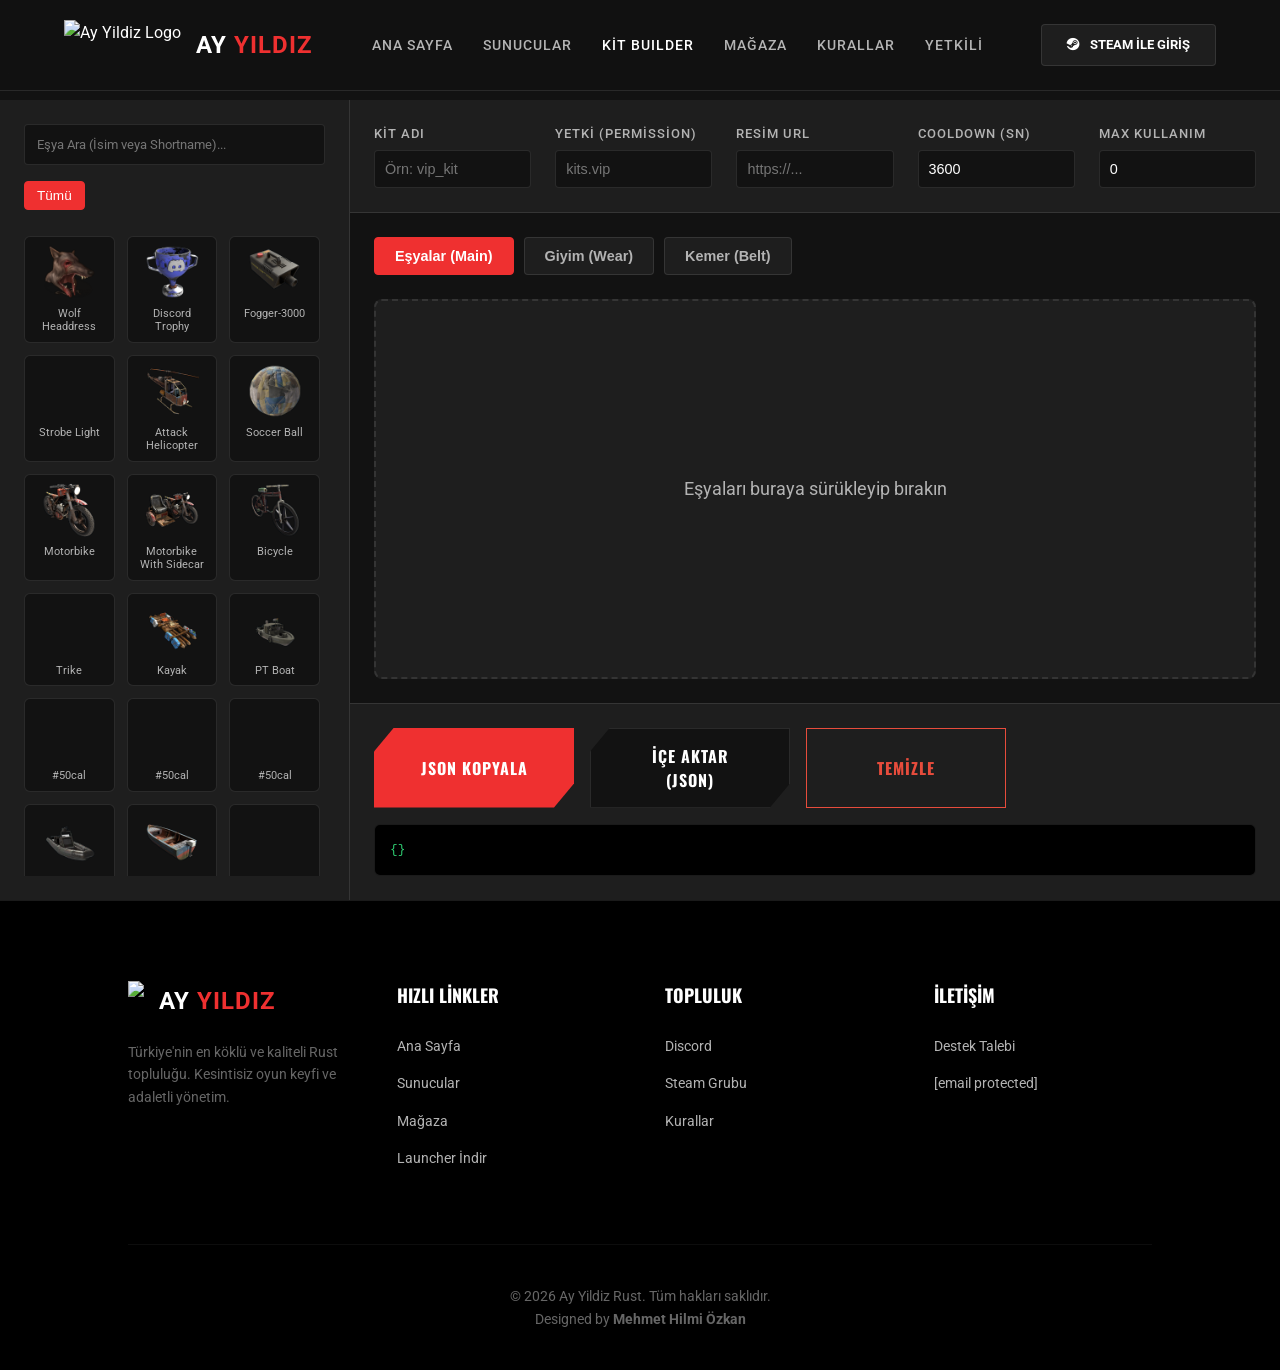
==== kitbuilder.html @ 5d7d3056 "Add Kit Builder page and assets - Ay Yildiz integration" ====
<!DOCTYPE html>
<html lang="tr">

<head>
    <meta charset="UTF-8">
    <meta name="viewport" content="width=device-width, initial-scale=1.0">
    <title>AY YILDIZ RUST | Kit Builder</title>
    <link rel="stylesheet" href="style.css">
    <link rel="stylesheet" href="kitbuilder.css">
    <link rel="stylesheet" href="https://cdnjs.cloudflare.com/ajax/libs/font-awesome/6.4.0/css/all.min.css">
    <link rel="icon" type="image/png" href="img/logo.png">
    <link href="https://fonts.googleapis.com/css2?family=Inter:wght@400;500;600;700&display=swap" rel="stylesheet">
</head>

<body>

    <!-- NAVBAR -->
    <nav>
        <div class="nav-brand">
            <img src="img/logo.png" alt="Ay Yildiz Logo">
            <span>AY <span>YILDIZ</span></span>
        </div>

        <div class="nav-links">
            <a href="index.html">ANA SAYFA</a>
            <a href="index.html#servers">SUNUCULAR</a>
            <a href="kitbuilder.html" class="active">KİT BUILDER</a>
            <a href="index.html#store">MAĞAZA</a>
            <a href="index.html#rules">KURALLAR</a>
            <a href="index.html#staff">YETKİLİ</a>
        </div>

        <div class="nav-cta">
            <a href="https://steamcommunity.com/openid/login" class="btn-login">
                <i class="fa-brands fa-steam"></i> STEAM İLE GİRİŞ
            </a>
        </div>
    </nav>

    <div class="kit-builder-page">
        <div class="app-container">
            <!-- Sidebar: Item Selector -->
            <aside class="sidebar">
                <div class="search-container">
                    <input type="text" id="itemSearch" placeholder="Eşya Ara (İsim veya Shortname)...">
                </div>
                <div class="category-filter" id="categoryFilter">
                    <button class="filter-btn active" data-category="all">Tümü</button>
                </div>
                <div class="item-list" id="itemList">
                    <!-- Items will be injected here via JS -->
                </div>
            </aside>

            <!-- Main Content: Kit Editor -->
            <main class="editor-area">
                <!-- Top Bar: General Settings -->
                <header class="top-bar">
                    <div class="kit-settings">
                        <div class="form-group">
                            <label for="kitName">Kit Adı</label>
                            <input type="text" id="kitName" placeholder="Örn: vip_kit">
                        </div>
                        <div class="form-group">
                            <label for="kitPermission">Yetki (Permission)</label>
                            <input type="text" id="kitPermission" placeholder="kits.vip">
                        </div>
                        <div class="form-group">
                            <label for="kitImage">Resim URL</label>
                            <input type="text" id="kitImage" placeholder="https://...">
                        </div>
                        <div class="form-group">
                            <label for="kitCooldown">Cooldown (Sn)</label>
                            <input type="number" id="kitCooldown" value="3600">
                        </div>
                        <div class="form-group">
                            <label for="kitMax">Max Kullanım</label>
                            <input type="number" id="kitMax" value="0">
                        </div>
                    </div>
                </header>

                <!-- Kit Content Slots -->
                <div class="kit-content">
                    <div class="tabs">
                        <button class="tab-btn active" data-tab="items">Eşyalar (Main)</button>
                        <button class="tab-btn" data-tab="wear">Giyim (Wear)</button>
                        <button class="tab-btn" data-tab="belt">Kemer (Belt)</button>
                    </div>

                    <div class="drop-zone" id="kitDropZone">
                        <div class="empty-state">
                            <p>Eşyaları buraya sürükleyip bırakın</p>
                        </div>
                    </div>
                </div>

                <!-- JSON Output Preview & Actions -->
                <footer class="kit-bottom-bar">
                    <div class="actions">
                        <button id="bCopy" class="btn primary">JSON Kopyala</button>
                        <button id="bImport" class="btn secondary">İçe Aktar (JSON)</button>
                        <button id="bClear" class="btn danger">Temizle</button>
                    </div>
                    <div class="json-preview">
                        <pre id="jsonOutput">{}</pre>
                    </div>
                </footer>
            </main>
        </div>
    </div>

    <!-- FOOTER -->
    <footer>
        <div class="footer-content">
            <div class="footer-col">
                <div class="nav-brand" style="margin-bottom:20px;">
                    <img src="img/logo.png" style="height:40px;">
                    <span>AY <span>YILDIZ</span></span>
                </div>
                <p style="color:#666; font-size:14px;">Türkiye'nin en köklü ve kaliteli Rust topluluğu. Kesintisiz oyun
                    keyfi ve adaletli yönetim.</p>
            </div>

            <div class="footer-col">
                <h4>HIZLI LİNKLER</h4>
                <div class="footer-links">
                    <a href="index.html">Ana Sayfa</a>
                    <a href="index.html#servers">Sunucular</a>
                    <a href="index.html#store">Mağaza</a>
                    <a href="AyYildizLauncher.zip">Launcher İndir</a>
                </div>
            </div>

            <div class="footer-col">
                <h4>TOPLULUK</h4>
                <div class="footer-links">
                    <a href="https://discord.gg/DKhSzfKFVX">Discord</a>
                    <a href="#">Steam Grubu</a>
                    <a href="index.html#rules">Kurallar</a>
                </div>
            </div>

            <div class="footer-col">
                <h4>İLETİŞİM</h4>
                <div class="footer-links">
                    <a href="#">Destek Talebi</a>
                    <a href="#">[email protected]</a>
                </div>
            </div>
        </div>

        <div class="copyright">
            &copy; 2026 Ay Yildiz Rust. Tüm hakları saklıdır.
            <br>Designed by <strong>Mehmet Hilmi Özkan</strong>
        </div>
    </footer>

    <script src="kitbuilder.js"></script>
</body>

</html>
---- style.css ----
@import url('https://fonts.googleapis.com/css2?family=Oswald:wght@300;500;700&family=Roboto:wght@300;400;500;700&display=swap');

:root {
    --primary: #EF3030; /* Ay Yildiz Red */
    --primary-dark: #c0392b;
    --dark-bg: #121212;
    --dark-surface: #1e1e1e;
    --text-white: #ffffff;
    --text-gray: #b3b3b3;
    --glass: rgba(30, 30, 30, 0.85);
    --border: rgba(255, 255, 255, 0.1);
    --transition: all 0.3s cubic-bezier(0.4, 0, 0.2, 1);
}

* {
    margin: 0;
    padding: 0;
    box-sizing: border-box;
}

body {
    background-color: var(--dark-bg);
    color: var(--text-white);
    font-family: 'Roboto', sans-serif;
    overflow-x: hidden;
    line-height: 1.6;
}

h1, h2, h3, h4, section-title {
    font-family: 'Oswald', sans-serif;
    text-transform: uppercase;
}

a { text-decoration: none; color: inherit; transition: var(--transition); }
ul { list-style: none; }

/* NAVBAR */
nav {
    display: flex;
    justify-content: space-between;
    align-items: center;
    padding: 20px 5%;
    background: rgba(18, 18, 18, 0.95);
    backdrop-filter: blur(10px);
    position: fixed;
    width: 100%;
    z-index: 1000;
    border-bottom: 1px solid var(--border);
}

.nav-brand {
    display: flex;
    align-items: center;
    gap: 15px;
}

.nav-brand img {
    height: 50px;
    width: auto;
}

.nav-brand span {
    font-size: 24px;
    font-weight: 700;
    letter-spacing: 1px;
}

.nav-brand span span { color: var(--primary); }

.nav-links {
    display: flex;
    gap: 30px;
}

.nav-links a {
    font-size: 14px;
    font-weight: 500;
    letter-spacing: 1px;
    color: var(--text-gray);
    position: relative;
}

.nav-links a:hover, 
.nav-links a.active {
    color: var(--text-white);
}

.nav-links a::after {
    content: '';
    position: absolute;
    bottom: -5px;
    left: 0;
    width: 0;
    height: 2px;
    background: var(--primary);
    transition: var(--transition);
}

.nav-links a:hover::after { width: 100%; }

.nav-cta .btn-login {
    background: var(--dark-surface);
    border: 1px solid var(--border);
    padding: 10px 25px;
    border-radius: 4px;
    font-size: 13px;
    font-weight: 700;
    display: flex;
    align-items: center;
    gap: 10px;
}

.nav-cta .btn-login:hover {
    background: var(--primary);
    border-color: var(--primary);
}

/* HERO SECTION */
.hero {
    height: 100vh;
    background: linear-gradient(rgba(0,0,0,0.7), rgba(0,0,0,0.7)), url('https://files.facepunch.com/paddy/20240104/header_january.jpg');
    background-size: cover;
    background-position: center;
    display: flex;
    flex-direction: column;
    justify-content: center;
    align-items: center;
    text-align: center;
    padding-top: 80px;
}

.hero h1 {
    font-size: 80px;
    font-weight: 700;
    letter-spacing: 2px;
    line-height: 1;
    margin-bottom: 20px;
    text-shadow: 0 10px 30px rgba(0,0,0,0.5);
}

.hero p {
    font-size: 24px;
    color: var(--text-gray);
    margin-bottom: 40px;
    max-width: 600px;
}

.btn {
    padding: 15px 40px;
    font-family: 'Oswald', sans-serif;
    font-weight: 700;
    font-size: 16px;
    text-transform: uppercase;
    letter-spacing: 1px;
    color: white;
    background: var(--primary);
    border: none;
    cursor: pointer;
    clip-path: polygon(10% 0, 100% 0, 100% 70%, 90% 100%, 0 100%, 0 30%);
    transition: var(--transition);
    display: inline-block;
}

.btn:hover {
    transform: translateY(-3px);
    box-shadow: 0 10px 20px rgba(239, 48, 48, 0.3);
}

.btn-outline {
    background: transparent;
    border: 2px solid var(--text-white);
    clip-path: none;
    border-radius: 4px;
}

.btn-outline:hover {
    background: var(--text-white);
    color: var(--dark-bg);
}

/* STATS BAR */
.stats-bar {
    background: var(--dark-surface);
    display: flex;
    justify-content: center;
    gap: 80px;
    padding: 40px 0;
    transform: translateY(-50%);
    width: 80%;
    margin: 0 auto;
    border-radius: 8px;
    box-shadow: 0 10px 40px rgba(0,0,0,0.5);
    border: 1px solid var(--border);
}

.stat-item {
    text-align: center;
}

.stat-number {
    font-family: 'Oswald', sans-serif;
    font-size: 42px;
    font-weight: 700;
    color: var(--primary);
}

.stat-label {
    font-size: 14px;
    color: var(--text-gray);
    text-transform: uppercase;
    letter-spacing: 2px;
}

/* SECTIONS */
.section {
    padding: 100px 10%;
}

.section-header {
    text-align: center;
    margin-bottom: 60px;
}

.section-title {
    font-size: 42px;
    margin-bottom: 15px;
}

.section-subtitle {
    color: var(--primary);
    font-size: 14px;
    font-weight: 700;
    letter-spacing: 2px;
    text-transform: uppercase;
}

/* SERVERS GRID */
.servers-grid {
    display: grid;
    grid-template-columns: repeat(auto-fit, minmax(300px, 1fr));
    gap: 30px;
}

.server-card {
    background: var(--dark-surface);
    border: 1px solid var(--border);
    border-radius: 8px;
    overflow: hidden;
    transition: var(--transition);
}

.server-card:hover {
    transform: translateY(-10px);
    border-color: var(--primary);
}

.server-img {
    height: 180px;
    background: url('https://files.facepunch.com/paddy/20231207/header_december.jpg') center/cover;
    position: relative;
}

.server-status {
    position: absolute;
    top: 15px;
    right: 15px;
    background: #2ecc71;
    color: black;
    padding: 5px 10px;
    border-radius: 4px;
    font-size: 12px;
    font-weight: 700;
}

.server-content {
    padding: 25px;
}

.server-name {
    font-size: 20px;
    font-weight: 700;
    margin-bottom: 10px;
}

.server-meta {
    display: flex;
    gap: 15px;
    font-size: 14px;
    color: var(--text-gray);
    margin-bottom: 20px;
}

.server-meta i { color: var(--primary); }

/* RULES */
.rules-grid {
    display: grid;
    grid-template-columns: repeat(auto-fit, minmax(280px, 1fr));
    gap: 25px;
}

.rule-card {
    background: var(--dark-surface);
    border: 1px solid var(--border);
    padding: 30px;
    border-radius: 8px;
    display: flex;
    gap: 20px;
    transition: var(--transition);
    position: relative;
    overflow: hidden;
}

.rule-card::before {
    content: '';
    position: absolute;
    top: 0;
    left: 0;
    width: 3px;
    height: 100%;
    background: var(--primary);
    opacity: 0.5;
    transition: var(--transition);
}

.rule-card:hover {
    transform: translateX(5px);
    border-color: var(--primary);
    box-shadow: 0 10px 30px rgba(0,0,0,0.3);
}

.rule-card:hover::before {
    opacity: 1;
    width: 5px;
}

.rule-icon {
    font-size: 28px;
    color: var(--primary);
    min-width: 40px;
}

.rule-content h3 {
    font-size: 18px;
    margin-bottom: 10px;
    color: var(--text-white);
}

.rule-content p {
    font-size: 14px;
    color: var(--text-gray);
    line-height: 1.5;
}

/* STAFF */
.staff-card {
    background: var(--dark-surface);
    padding: 40px;
    text-align: center;
    border-radius: 8px;
    border: 1px solid var(--border);
    max-width: 400px;
    margin: 0 auto;
}

.staff-avatar {
    width: 120px;
    height: 120px;
    border-radius: 50%;
    margin-bottom: 20px;
    border: 3px solid var(--primary);
    object-fit: cover;
}

.staff-name {
    font-size: 24px;
    font-weight: 700;
}

.staff-role {
    color: var(--primary);
    font-size: 14px;
    letter-spacing: 2px;
    margin-top: 5px;
    text-transform: uppercase;
}

/* FOOTER */
footer {
    background: black;
    padding: 80px 10% 40px;
    border-top: 1px solid var(--border);
}

.footer-content {
    display: grid;
    grid-template-columns: repeat(auto-fit, minmax(200px, 1fr));
    gap: 50px;
    margin-bottom: 60px;
}

.footer-col h4 {
    color: white;
    margin-bottom: 25px;
    font-size: 18px;
}

.footer-links a {
    display: block;
    color: var(--text-gray);
    margin-bottom: 15px;
    font-size: 14px;
}

.footer-links a:hover { color: var(--primary); padding-left: 5px; }

.copyright {
    text-align: center;
    padding-top: 40px;
    border-top: 1px solid rgba(255,255,255,0.05);
    color: #666;
    font-size: 14px;
}

/* Media Queries */
@media (max-width: 768px) {
    .nav-links { display: none; }
    .hero h1 { font-size: 48px; }
    .stats-bar {
        flex-direction: column;
        gap: 30px;
        width: 90%;
        position: relative;
        transform: none;
        margin-top: -50px;
    }
}
---- kitbuilder.css ----
/* Ay Yildiz Kit Builder Specific Styles */

.kit-builder-page {
    padding-top: 100px;
    /* Navbar height */
    background-color: var(--dark-bg);
    min-height: 100vh;
    display: flex;
    flex-direction: column;
}

.app-container {
    display: flex;
    height: calc(100vh - 100px);
    overflow: hidden;
}

/* Sidebar */
.sidebar {
    width: 350px;
    background-color: var(--dark-surface);
    border-right: 1px solid var(--border);
    display: flex;
    flex-direction: column;
    padding: 1.5rem;
}

.search-container input {
    width: 100%;
    padding: 12px;
    background-color: var(--dark-bg);
    border: 1px solid var(--border);
    border-radius: 4px;
    color: var(--text-white);
    margin-bottom: 1rem;
    font-family: 'Roboto', sans-serif;
}

.search-container input:focus {
    outline: none;
    border-color: var(--primary);
}

.category-filter {
    display: flex;
    gap: 8px;
    margin-bottom: 1rem;
    overflow-x: auto;
    padding-bottom: 10px;
}

.filter-btn {
    background: var(--dark-bg);
    border: 1px solid var(--border);
    color: var(--text-gray);
    padding: 6px 12px;
    border-radius: 4px;
    cursor: pointer;
    white-space: nowrap;
    font-size: 0.85rem;
    transition: var(--transition);
}

.filter-btn.active,
.filter-btn:hover {
    background-color: var(--primary);
    color: white;
    border-color: var(--primary);
}

.item-list {
    flex: 1;
    overflow-y: auto;
    display: grid;
    grid-template-columns: repeat(auto-fill, minmax(80px, 1fr));
    gap: 12px;
    align-content: start;
    padding-right: 5px;
}

.item-card {
    background-color: var(--dark-bg);
    border: 1px solid var(--border);
    border-radius: 6px;
    padding: 8px;
    text-align: center;
    cursor: grab;
    transition: var(--transition);
    display: flex;
    flex-direction: column;
    align-items: center;
}

.item-card:hover {
    border-color: var(--primary);
    background-color: rgba(239, 48, 48, 0.05);
    transform: translateY(-2px);
}

.item-card img {
    width: 54px;
    height: 54px;
    object-fit: contain;
    margin-bottom: 8px;
}

.item-card span {
    font-size: 0.7rem;
    color: var(--text-gray);
    word-break: break-word;
    display: -webkit-box;
    -webkit-line-clamp: 2;
    -webkit-box-orient: vertical;
    overflow: hidden;
    line-height: 1.2;
}

/* Editor Area */
.editor-area {
    flex: 1;
    display: flex;
    flex-direction: column;
    background-color: var(--dark-bg);
}

.top-bar {
    padding: 1.5rem;
    background-color: var(--dark-surface);
    border-bottom: 1px solid var(--border);
}

.kit-settings {
    display: flex;
    gap: 1.5rem;
    flex-wrap: wrap;
}

.form-group {
    display: flex;
    flex-direction: column;
    gap: 6px;
    flex: 1;
    min-width: 150px;
}

.form-group label {
    font-size: 0.8rem;
    font-weight: 500;
    color: var(--text-gray);
    text-transform: uppercase;
    letter-spacing: 1px;
}

.form-group input {
    background-color: var(--dark-bg);
    border: 1px solid var(--border);
    color: var(--text-white);
    padding: 10px;
    border-radius: 4px;
    font-size: 0.9rem;
}

.form-group input:focus {
    outline: none;
    border-color: var(--primary);
}

/* Tabs */
.kit-content {
    flex: 1;
    display: flex;
    flex-direction: column;
    padding: 1.5rem;
    overflow: hidden;
}

.tabs {
    display: flex;
    gap: 10px;
    margin-bottom: 1.5rem;
}

.tab-btn {
    background: var(--dark-surface);
    border: 1px solid var(--border);
    color: var(--text-gray);
    padding: 10px 20px;
    font-size: 0.9rem;
    cursor: pointer;
    font-weight: 600;
    border-radius: 4px;
    transition: var(--transition);
}

.tab-btn.active {
    background: var(--primary);
    color: white;
    border-color: var(--primary);
}

/* Drop Zone */
.drop-zone {
    flex: 1;
    background-color: var(--dark-surface);
    border: 2px dashed var(--border);
    border-radius: 8px;
    padding: 1.5rem;
    overflow-y: auto;
    position: relative;
    display: flex;
    flex-direction: column;
    gap: 10px;
}

.drop-zone.drag-over {
    border-color: var(--primary);
    background-color: rgba(239, 48, 48, 0.05);
}

.empty-state {
    position: absolute;
    top: 50%;
    left: 50%;
    transform: translate(-50%, -50%);
    color: var(--text-gray);
    font-size: 1.1rem;
    pointer-events: none;
    text-align: center;
}

/* Kit Item Row */
.kit-item-row {
    display: flex;
    align-items: center;
    background-color: var(--dark-bg);
    padding: 10px 15px;
    border-radius: 6px;
    gap: 1.5rem;
    border: 1px solid var(--border);
    transition: var(--transition);
}

.kit-item-row:hover {
    border-color: rgba(255, 255, 255, 0.2);
}

.kit-item-row img {
    width: 42px;
    height: 42px;
}

.kit-item-info {
    flex: 2;
}

.kit-item-name {
    font-weight: 600;
    font-size: 0.95rem;
    display: block;
}

.kit-item-shortname {
    font-size: 0.75rem;
    color: var(--text-gray);
}

.kit-item-controls {
    display: flex;
    gap: 15px;
    align-items: center;
}

.control-group {
    display: flex;
    flex-direction: column;
    gap: 3px;
}

.control-group label {
    font-size: 0.7rem;
    color: var(--text-gray);
}

.control-group input {
    background-color: var(--dark-surface);
    border: 1px solid var(--border);
    color: var(--text-white);
    padding: 6px;
    border-radius: 4px;
    width: 90px;
    font-size: 0.85rem;
}

.btn-remove {
    background: transparent;
    border: none;
    color: #e74c3c;
    cursor: pointer;
    padding: 5px;
    font-size: 1.2rem;
    transition: var(--transition);
}

.btn-remove:hover {
    color: #ff0000;
    transform: scale(1.1);
}

/* Bottom Bar */
.kit-bottom-bar {
    padding: 1.5rem;
    background-color: var(--dark-surface);
    border-top: 1px solid var(--border);
    display: flex;
    flex-direction: column;
    gap: 1rem;
}

.actions {
    display: flex;
    gap: 1rem;
}

.actions .btn {
    flex: 1;
    max-width: 200px;
}

.btn.primary {
    background: var(--primary);
}

.btn.secondary {
    background: var(--dark-bg);
    border: 1px solid var(--border);
}

.btn.danger {
    background: transparent;
    border: 1px solid #e74c3c;
    color: #e74c3c;
    clip-path: none;
    padding: 10px 20px;
}

.btn.danger:hover {
    background: #e74c3c;
    color: white;
}

.json-preview {
    background-color: #000;
    border-radius: 6px;
    padding: 15px;
    max-height: 150px;
    overflow-y: auto;
    border: 1px solid var(--border);
}

.json-preview pre {
    font-family: 'Consolas', monospace;
    font-size: 0.8rem;
    color: #2ecc71;
    white-space: pre-wrap;
}

/* Scrollbar */
::-webkit-scrollbar {
    width: 6px;
}

::-webkit-scrollbar-track {
    background: var(--dark-bg);
}

::-webkit-scrollbar-thumb {
    background: #333;
    border-radius: 10px;
}

::-webkit-scrollbar-thumb:hover {
    background: var(--primary);
}
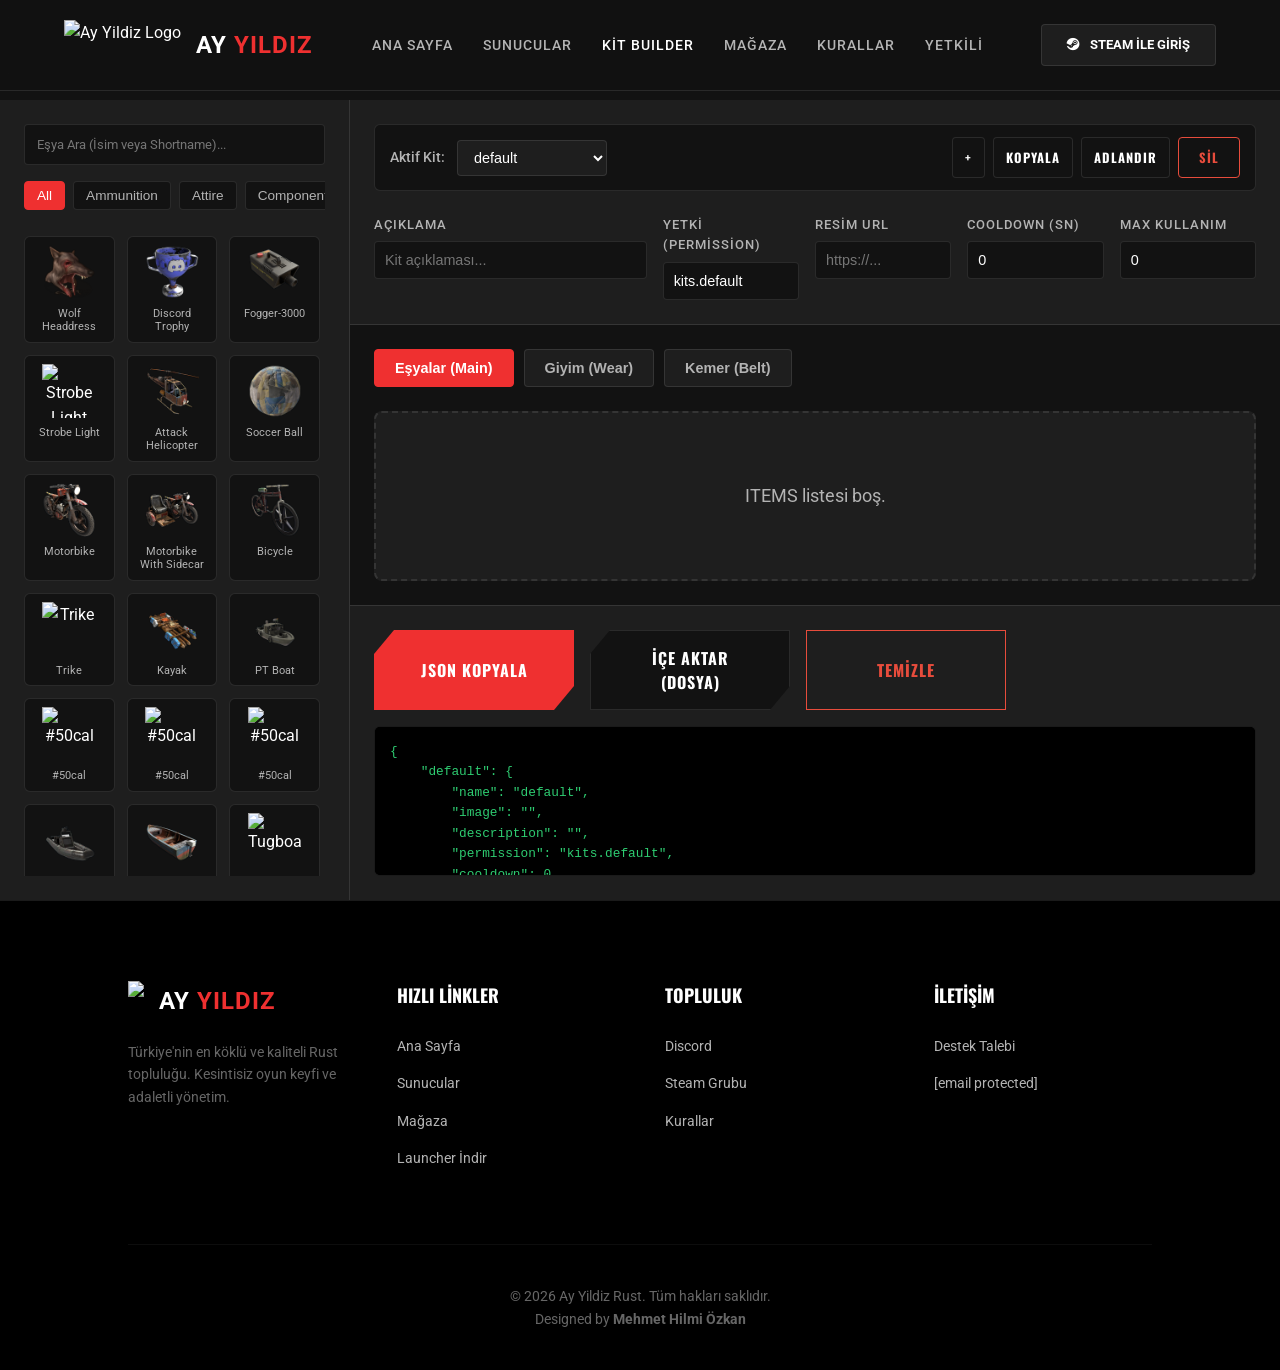
==== commit 6546cdf3: "Restore advanced Kit Builder functionality with categories and file import" ====
--- a/kitbuilder.html
+++ b/kitbuilder.html
@@ -56,10 +56,28 @@
             <main class="editor-area">
                 <!-- Top Bar: General Settings -->
                 <header class="top-bar">
+                    <!-- Kit Management Section -->
+                    <div class="kit-management-bar">
+                        <div class="kit-selector-group">
+                            <label>Aktif Kit:</label>
+                            <select id="kitSelector">
+                                <!-- Options populated by JS -->
+                            </select>
+                        </div>
+                        <div class="kit-actions-group">
+                            <button id="btnNewKit" class="btn secondary small" title="Yeni Kit">+</button>
+                            <button id="btnCopyKit" class="btn secondary small" title="Kopyala">Kopyala</button>
+                            <button id="btnRenameKit" class="btn secondary small"
+                                title="Yeniden Adlandır">Adlandır</button>
+                            <button id="btnDeleteKit" class="btn danger small" title="Sil">Sil</button>
+                        </div>
+                    </div>
+
+                    <!-- Current Kit Details -->
                     <div class="kit-settings">
-                        <div class="form-group">
-                            <label for="kitName">Kit Adı</label>
-                            <input type="text" id="kitName" placeholder="Örn: vip_kit">
+                        <div class="form-group" style="flex: 2;">
+                            <label for="kitDescription">Açıklama</label>
+                            <input type="text" id="kitDescription" placeholder="Kit açıklaması...">
                         </div>
                         <div class="form-group">
                             <label for="kitPermission">Yetki (Permission)</label>
@@ -99,7 +117,8 @@
                 <footer class="kit-bottom-bar">
                     <div class="actions">
                         <button id="bCopy" class="btn primary">JSON Kopyala</button>
-                        <button id="bImport" class="btn secondary">İçe Aktar (JSON)</button>
+                        <button id="bImport" class="btn secondary">İçe Aktar (Dosya)</button>
+                        <input type="file" id="fileInput" accept=".json,.data,.txt" style="display: none;">
                         <button id="bClear" class="btn danger">Temizle</button>
                     </div>
                     <div class="json-preview">
--- a/kitbuilder.css
+++ b/kitbuilder.css
@@ -110,6 +110,7 @@
     word-break: break-word;
     display: -webkit-box;
     -webkit-line-clamp: 2;
+    line-clamp: 2;
     -webkit-box-orient: vertical;
     overflow: hidden;
     line-height: 1.2;
@@ -129,9 +130,56 @@
     border-bottom: 1px solid var(--border);
 }
 
+.kit-management-bar {
+    display: flex;
+    justify-content: space-between;
+    align-items: center;
+    background-color: var(--dark-bg);
+    padding: 12px 15px;
+    border-radius: 6px;
+    margin-bottom: 1.5rem;
+    border: 1px solid var(--border);
+}
+
+.kit-selector-group {
+    display: flex;
+    align-items: center;
+    gap: 12px;
+}
+
+.kit-selector-group label {
+    font-size: 0.85rem;
+    color: var(--text-gray);
+    font-weight: 500;
+}
+
+#kitSelector {
+    background-color: var(--dark-surface);
+    border: 1px solid var(--border);
+    color: var(--text-white);
+    padding: 8px 12px;
+    border-radius: 4px;
+    font-size: 0.9rem;
+    min-width: 150px;
+    cursor: pointer;
+}
+
+.kit-actions-group {
+    display: flex;
+    gap: 8px;
+}
+
+.btn.small {
+    padding: 6px 12px;
+    font-size: 0.8rem;
+    height: auto;
+    clip-path: none;
+    border-radius: 4px;
+}
+
 .kit-settings {
     display: flex;
-    gap: 1.5rem;
+    gap: 1rem;
     flex-wrap: wrap;
 }
 
@@ -140,7 +188,7 @@
     flex-direction: column;
     gap: 6px;
     flex: 1;
-    min-width: 150px;
+    min-width: 120px;
 }
 
 .form-group label {
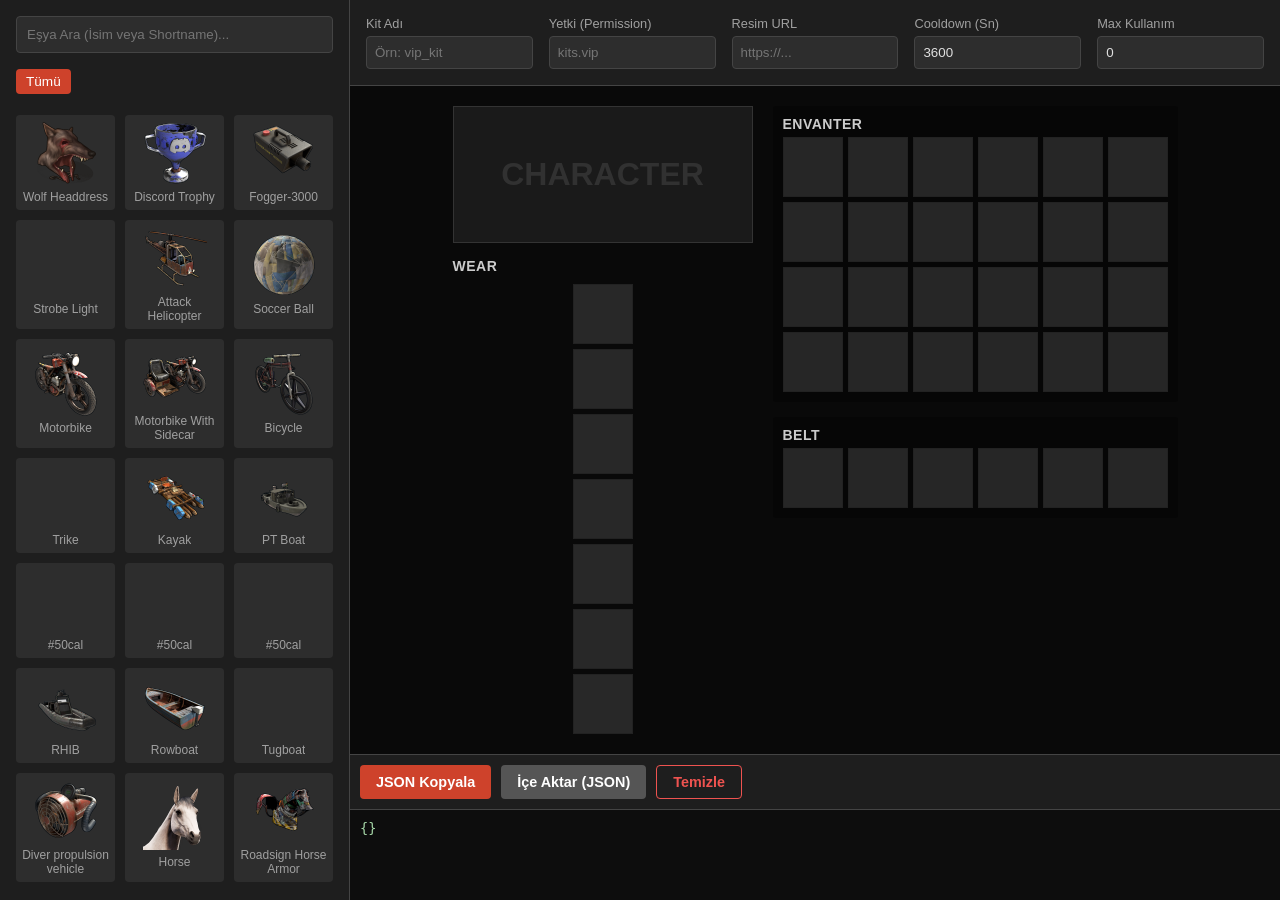
==== commit 7e672861: "SEO ve Site Haritasi Guncellemesi" ====
--- a/kitbuilder.html
+++ b/kitbuilder.html
@@ -4,176 +4,108 @@
 <head>
     <meta charset="UTF-8">
     <meta name="viewport" content="width=device-width, initial-scale=1.0">
-    <title>AY YILDIZ RUST | Kit Builder</title>
-    <link rel="stylesheet" href="style.css">
+    <title>Rust Kit Builder</title>
     <link rel="stylesheet" href="kitbuilder.css">
-    <link rel="stylesheet" href="https://cdnjs.cloudflare.com/ajax/libs/font-awesome/6.4.0/css/all.min.css">
-    <link rel="icon" type="image/png" href="img/logo.png">
+    <!-- Google Fonts for modern typography -->
     <link href="https://fonts.googleapis.com/css2?family=Inter:wght@400;500;600;700&display=swap" rel="stylesheet">
 </head>
 
 <body>
+    <div class="app-container">
+        <!-- Sidebar: Item Selector -->
+        <aside class="sidebar">
+            <div class="search-container">
+                <input type="text" id="itemSearch" placeholder="Eşya Ara (İsim veya Shortname)...">
+            </div>
+            <div class="category-filter" id="categoryFilter">
+                <button class="filter-btn active" data-category="all">Tümü</button>
+                <!-- Categories will be populated by JS if available, or hardcoded common ones -->
+            </div>
+            <div class="item-list" id="itemList">
+                <!-- Items will be injected here via JS -->
+            </div>
+        </aside>
 
-    <!-- NAVBAR -->
-    <nav>
-        <div class="nav-brand">
-            <img src="img/logo.png" alt="Ay Yildiz Logo">
-            <span>AY <span>YILDIZ</span></span>
-        </div>
+        <!-- Main Content: Kit Editor -->
+        <main class="editor-area">
+            <!-- Top Bar: General Settings -->
+            <header class="top-bar">
+                <div class="kit-settings">
+                    <div class="form-group">
+                        <label for="kitName">Kit Adı</label>
+                        <input type="text" id="kitName" placeholder="Örn: vip_kit">
+                    </div>
+                    <div class="form-group">
+                        <label for="kitPermission">Yetki (Permission)</label>
+                        <input type="text" id="kitPermission" placeholder="kits.vip">
+                    </div>
+                    <div class="form-group">
+                        <label for="kitImage">Resim URL</label>
+                        <input type="text" id="kitImage" placeholder="https://...">
+                    </div>
+                    <div class="form-group">
+                        <label for="kitCooldown">Cooldown (Sn)</label>
+                        <input type="number" id="kitCooldown" value="3600">
+                    </div>
+                    <div class="form-group">
+                        <label for="kitMax">Max Kullanım</label>
+                        <input type="number" id="kitMax" value="0">
+                    </div>
+                </div>
+                <!-- <div class="form-group description-group">
+                    <label for="kitDescription">Açıklama</label>
+                    <input type="text" id="kitDescription" placeholder="Kit açıklaması...">
+                </div> -->
+            </header>
 
-        <div class="nav-links">
-            <a href="index.html">ANA SAYFA</a>
-            <a href="index.html#servers">SUNUCULAR</a>
-            <a href="kitbuilder.html" class="active">KİT BUILDER</a>
-            <a href="index.html#store">MAĞAZA</a>
-            <a href="index.html#rules">KURALLAR</a>
-            <a href="index.html#staff">YETKİLİ</a>
-        </div>
-
-        <div class="nav-cta">
-            <a href="https://steamcommunity.com/openid/login" class="btn-login">
-                <i class="fa-brands fa-steam"></i> STEAM İLE GİRİŞ
-            </a>
-        </div>
-    </nav>
-
-    <div class="kit-builder-page">
-        <div class="app-container">
-            <!-- Sidebar: Item Selector -->
-            <aside class="sidebar">
-                <div class="search-container">
-                    <input type="text" id="itemSearch" placeholder="Eşya Ara (İsim veya Shortname)...">
-                </div>
-                <div class="category-filter" id="categoryFilter">
-                    <button class="filter-btn active" data-category="all">Tümü</button>
-                </div>
-                <div class="item-list" id="itemList">
-                    <!-- Items will be injected here via JS -->
-                </div>
-            </aside>
-
-            <!-- Main Content: Kit Editor -->
-            <main class="editor-area">
-                <!-- Top Bar: General Settings -->
-                <header class="top-bar">
-                    <!-- Kit Management Section -->
-                    <div class="kit-management-bar">
-                        <div class="kit-selector-group">
-                            <label>Aktif Kit:</label>
-                            <select id="kitSelector">
-                                <!-- Options populated by JS -->
-                            </select>
-                        </div>
-                        <div class="kit-actions-group">
-                            <button id="btnNewKit" class="btn secondary small" title="Yeni Kit">+</button>
-                            <button id="btnCopyKit" class="btn secondary small" title="Kopyala">Kopyala</button>
-                            <button id="btnRenameKit" class="btn secondary small"
-                                title="Yeniden Adlandır">Adlandır</button>
-                            <button id="btnDeleteKit" class="btn danger small" title="Sil">Sil</button>
-                        </div>
+            <!-- Kit Content Slots -->
+            <div class="kit-content-rust">
+                <!-- Left Column: Character & Wear -->
+                <div class="rust-column left-col">
+                    <div class="character-preview">
+                        <!-- Placeholder for character image -->
+                        <div class="char-placeholder">Character</div>
                     </div>
 
-                    <!-- Current Kit Details -->
-                    <div class="kit-settings">
-                        <div class="form-group" style="flex: 2;">
-                            <label for="kitDescription">Açıklama</label>
-                            <input type="text" id="kitDescription" placeholder="Kit açıklaması...">
-                        </div>
-                        <div class="form-group">
-                            <label for="kitPermission">Yetki (Permission)</label>
-                            <input type="text" id="kitPermission" placeholder="kits.vip">
-                        </div>
-                        <div class="form-group">
-                            <label for="kitImage">Resim URL</label>
-                            <input type="text" id="kitImage" placeholder="https://...">
-                        </div>
-                        <div class="form-group">
-                            <label for="kitCooldown">Cooldown (Sn)</label>
-                            <input type="number" id="kitCooldown" value="3600">
-                        </div>
-                        <div class="form-group">
-                            <label for="kitMax">Max Kullanım</label>
-                            <input type="number" id="kitMax" value="0">
-                        </div>
-                    </div>
-                </header>
-
-                <!-- Kit Content Slots -->
-                <div class="kit-content">
-                    <div class="tabs">
-                        <button class="tab-btn active" data-tab="items">Eşyalar (Main)</button>
-                        <button class="tab-btn" data-tab="wear">Giyim (Wear)</button>
-                        <button class="tab-btn" data-tab="belt">Kemer (Belt)</button>
-                    </div>
-
-                    <div class="drop-zone" id="kitDropZone">
-                        <div class="empty-state">
-                            <p>Eşyaları buraya sürükleyip bırakın</p>
+                    <div class="wear-container">
+                        <div class="rust-header">WEAR</div>
+                        <div class="rust-grid wear-grid" id="wearGrid">
+                            <!-- 7 Slots generated by JS -->
                         </div>
                     </div>
                 </div>
 
-                <!-- JSON Output Preview & Actions -->
-                <footer class="kit-bottom-bar">
-                    <div class="actions">
-                        <button id="bCopy" class="btn primary">JSON Kopyala</button>
-                        <button id="bImport" class="btn secondary">İçe Aktar (Dosya)</button>
-                        <input type="file" id="fileInput" accept=".json,.data,.txt" style="display: none;">
-                        <button id="bClear" class="btn danger">Temizle</button>
+                <!-- Right Column: Inventory & Belt -->
+                <div class="rust-column right-col">
+                    <div class="inventory-container">
+                        <div class="rust-header">ENVANTER</div>
+                        <div class="rust-grid main-grid" id="mainGrid">
+                            <!-- 24 Slots (6x4) generated by JS -->
+                        </div>
                     </div>
-                    <div class="json-preview">
-                        <pre id="jsonOutput">{}</pre>
+
+                    <div class="belt-container">
+                        <div class="rust-header">BELT</div>
+                        <div class="rust-grid belt-grid" id="beltGrid">
+                            <!-- 6 Slots generated by JS -->
+                        </div>
                     </div>
-                </footer>
-            </main>
-        </div>
-    </div>
-
-    <!-- FOOTER -->
-    <footer>
-        <div class="footer-content">
-            <div class="footer-col">
-                <div class="nav-brand" style="margin-bottom:20px;">
-                    <img src="img/logo.png" style="height:40px;">
-                    <span>AY <span>YILDIZ</span></span>
-                </div>
-                <p style="color:#666; font-size:14px;">Türkiye'nin en köklü ve kaliteli Rust topluluğu. Kesintisiz oyun
-                    keyfi ve adaletli yönetim.</p>
-            </div>
-
-            <div class="footer-col">
-                <h4>HIZLI LİNKLER</h4>
-                <div class="footer-links">
-                    <a href="index.html">Ana Sayfa</a>
-                    <a href="index.html#servers">Sunucular</a>
-                    <a href="index.html#store">Mağaza</a>
-                    <a href="AyYildizLauncher.zip">Launcher İndir</a>
                 </div>
             </div>
 
-            <div class="footer-col">
-                <h4>TOPLULUK</h4>
-                <div class="footer-links">
-                    <a href="https://discord.gg/DKhSzfKFVX">Discord</a>
-                    <a href="#">Steam Grubu</a>
-                    <a href="index.html#rules">Kurallar</a>
+            <!-- JSON Output Preview & Actions -->
+            <footer class="bottom-bar">
+                <div class="actions">
+                    <button id="bCopy" class="btn primary">JSON Kopyala</button>
+                    <button id="bImport" class="btn secondary">İçe Aktar (JSON)</button>
+                    <button id="bClear" class="btn danger">Temizle</button>
                 </div>
-            </div>
-
-            <div class="footer-col">
-                <h4>İLETİŞİM</h4>
-                <div class="footer-links">
-                    <a href="#">Destek Talebi</a>
-                    <a href="#">[email protected]</a>
+                <div class="json-preview">
+                    <pre id="jsonOutput">{}</pre>
                 </div>
-            </div>
-        </div>
-
-        <div class="copyright">
-            &copy; 2026 Ay Yildiz Rust. Tüm hakları saklıdır.
-            <br>Designed by <strong>Mehmet Hilmi Özkan</strong>
-        </div>
-    </footer>
+            </footer>
+        </main>
+    </div>
 
     <script src="kitbuilder.js"></script>
 </body>
--- a/kitbuilder.css
+++ b/kitbuilder.css
@@ -1,71 +1,82 @@
-/* Ay Yildiz Kit Builder Specific Styles */
-
-.kit-builder-page {
-    padding-top: 100px;
-    /* Navbar height */
-    background-color: var(--dark-bg);
-    min-height: 100vh;
-    display: flex;
-    flex-direction: column;
-}
-
+/* Global Styles */
+:root {
+    --bg-dark: #1e1e1e;
+    --bg-darker: #121212;
+    --bg-light: #2d2d2d;
+    --primary: #ce422b;
+    /* Rust Logo Red/Orange */
+    --primary-hover: #e0533b;
+    --text-main: #e0e0e0;
+    --text-muted: #a0a0a0;
+    --border: #444;
+    --success: #66bb6a;
+    --danger: #ef5350;
+    --font-main: 'Inter', sans-serif;
+}
+
+* {
+    box-sizing: border-box;
+    margin: 0;
+    padding: 0;
+}
+
+body {
+    font-family: var(--font-main);
+    background-color: var(--bg-darker);
+    color: var(--text-main);
+    height: 100vh;
+    overflow: hidden;
+}
+
+/* Layout */
 .app-container {
     display: flex;
-    height: calc(100vh - 100px);
-    overflow: hidden;
+    height: 100vh;
 }
 
 /* Sidebar */
 .sidebar {
     width: 350px;
-    background-color: var(--dark-surface);
+    background-color: var(--bg-dark);
     border-right: 1px solid var(--border);
     display: flex;
     flex-direction: column;
-    padding: 1.5rem;
+    padding: 1rem;
 }
 
 .search-container input {
     width: 100%;
-    padding: 12px;
-    background-color: var(--dark-bg);
+    padding: 10px;
+    background-color: var(--bg-light);
     border: 1px solid var(--border);
     border-radius: 4px;
-    color: var(--text-white);
+    color: var(--text-main);
     margin-bottom: 1rem;
-    font-family: 'Roboto', sans-serif;
-}
-
-.search-container input:focus {
-    outline: none;
-    border-color: var(--primary);
 }
 
 .category-filter {
     display: flex;
-    gap: 8px;
+    gap: 5px;
     margin-bottom: 1rem;
     overflow-x: auto;
-    padding-bottom: 10px;
+    padding-bottom: 5px;
 }
 
 .filter-btn {
-    background: var(--dark-bg);
-    border: 1px solid var(--border);
-    color: var(--text-gray);
-    padding: 6px 12px;
+    background: var(--bg-light);
+    border: none;
+    color: var(--text-muted);
+    padding: 5px 10px;
     border-radius: 4px;
     cursor: pointer;
     white-space: nowrap;
     font-size: 0.85rem;
-    transition: var(--transition);
 }
 
 .filter-btn.active,
 .filter-btn:hover {
     background-color: var(--primary);
     color: white;
-    border-color: var(--primary);
 }
 
 .item-list {
@@ -73,108 +84,60 @@
     overflow-y: auto;
     display: grid;
     grid-template-columns: repeat(auto-fill, minmax(80px, 1fr));
-    gap: 12px;
+    gap: 10px;
     align-content: start;
-    padding-right: 5px;
 }
 
 .item-card {
-    background-color: var(--dark-bg);
-    border: 1px solid var(--border);
-    border-radius: 6px;
-    padding: 8px;
+    background-color: var(--bg-light);
+    border: 1px solid transparent;
+    border-radius: 4px;
+    padding: 5px;
     text-align: center;
     cursor: grab;
-    transition: var(--transition);
+    transition: all 0.2s;
     display: flex;
     flex-direction: column;
     align-items: center;
+    justify-content: center;
 }
 
 .item-card:hover {
     border-color: var(--primary);
-    background-color: rgba(239, 48, 48, 0.05);
-    transform: translateY(-2px);
+    background-color: #383838;
 }
 
 .item-card img {
-    width: 54px;
-    height: 54px;
+    width: 64px;
+    height: 64px;
     object-fit: contain;
-    margin-bottom: 8px;
+    margin-bottom: 5px;
 }
 
 .item-card span {
-    font-size: 0.7rem;
-    color: var(--text-gray);
+    font-size: 0.75rem;
+    color: var(--text-muted);
     word-break: break-word;
     display: -webkit-box;
     -webkit-line-clamp: 2;
     line-clamp: 2;
     -webkit-box-orient: vertical;
     overflow: hidden;
-    line-height: 1.2;
-}
-
-/* Editor Area */
+}
+
+/* Main Editor Area */
 .editor-area {
     flex: 1;
     display: flex;
     flex-direction: column;
-    background-color: var(--dark-bg);
+    background-color: var(--bg-darker);
+    overflow: hidden;
 }
 
 .top-bar {
-    padding: 1.5rem;
-    background-color: var(--dark-surface);
+    padding: 1rem;
+    background-color: var(--bg-dark);
     border-bottom: 1px solid var(--border);
-}
-
-.kit-management-bar {
-    display: flex;
-    justify-content: space-between;
-    align-items: center;
-    background-color: var(--dark-bg);
-    padding: 12px 15px;
-    border-radius: 6px;
-    margin-bottom: 1.5rem;
-    border: 1px solid var(--border);
-}
-
-.kit-selector-group {
-    display: flex;
-    align-items: center;
-    gap: 12px;
-}
-
-.kit-selector-group label {
-    font-size: 0.85rem;
-    color: var(--text-gray);
-    font-weight: 500;
-}
-
-#kitSelector {
-    background-color: var(--dark-surface);
-    border: 1px solid var(--border);
-    color: var(--text-white);
-    padding: 8px 12px;
-    border-radius: 4px;
-    font-size: 0.9rem;
-    min-width: 150px;
-    cursor: pointer;
-}
-
-.kit-actions-group {
-    display: flex;
-    gap: 8px;
-}
-
-.btn.small {
-    padding: 6px 12px;
-    font-size: 0.8rem;
-    height: auto;
-    clip-path: none;
-    border-radius: 4px;
 }
 
 .kit-settings {
@@ -186,246 +149,274 @@
 .form-group {
     display: flex;
     flex-direction: column;
-    gap: 6px;
+    gap: 5px;
     flex: 1;
     min-width: 120px;
 }
 
 .form-group label {
     font-size: 0.8rem;
-    font-weight: 500;
-    color: var(--text-gray);
+    color: var(--text-muted);
+}
+
+.form-group input {
+    background-color: var(--bg-light);
+    border: 1px solid var(--border);
+    color: var(--text-main);
+    padding: 8px;
+    border-radius: 4px;
+}
+
+/* Rust Inventory Layout */
+.kit-content-rust {
+    display: flex;
+    gap: 20px;
+    padding: 20px;
+    background-color: rgba(0, 0, 0, 0.5);
+    height: 100%;
+    overflow: hidden;
+    justify-content: center;
+}
+
+.rust-column {
+    display: flex;
+    flex-direction: column;
+    gap: 15px;
+}
+
+/* Left Column: Character & Wear */
+.left-col {
+    width: 300px;
+}
+
+.character-preview {
+    flex: 1;
+    background-color: #1a1a1a;
+    /* Placeholder bg */
+    border: 1px solid #333;
+    display: flex;
+    align-items: center;
+    justify-content: center;
+    position: relative;
+    background-image: url('https://files.facepunch.com/rust/item/hazmatsuit_512.png');
+    /* Temp bg */
+    background-size: contain;
+    background-repeat: no-repeat;
+    background-position: center;
+}
+
+.char-placeholder {
+    font-size: 2rem;
+    color: rgba(255, 255, 255, 0.1);
+    font-weight: bold;
     text-transform: uppercase;
-    letter-spacing: 1px;
-}
-
-.form-group input {
-    background-color: var(--dark-bg);
-    border: 1px solid var(--border);
-    color: var(--text-white);
+}
+
+.wear-container {
+    display: flex;
+    flex-direction: column;
+    gap: 5px;
+}
+
+.wear-grid {
+    display: flex;
+    /* Or grid */
+    gap: 5px;
+    justify-content: center;
+}
+
+/* Right Column: Inventory */
+/* .right-col { width: auto; } removed */
+
+.inventory-container,
+.belt-container {
+    background-color: rgba(0, 0, 0, 0.3);
     padding: 10px;
-    border-radius: 4px;
-    font-size: 0.9rem;
-}
-
-.form-group input:focus {
-    outline: none;
+    border-radius: 2px;
+}
+
+.rust-header {
+    color: #ccc;
+    font-size: 14px;
+    font-weight: 600;
+    margin-bottom: 5px;
+    text-transform: uppercase;
+    letter-spacing: 0.5px;
+}
+
+.rust-grid {
+    display: grid;
+    gap: 5px;
+}
+
+.main-grid {
+    grid-template-columns: repeat(6, 1fr);
+    grid-template-rows: repeat(4, 1fr);
+}
+
+.belt-grid {
+    grid-template-columns: repeat(6, 1fr);
+}
+
+/* Slot Styling */
+.inv-slot {
+    width: 60px;
+    /* Rust slots are roughly square */
+    height: 60px;
+    background-color: rgba(60, 60, 60, 0.6);
+    border: 1px solid #222;
+    position: relative;
+    cursor: pointer;
+    transition: background-color 0.1s;
+    display: flex;
+    align-items: center;
+    justify-content: center;
+}
+
+.inv-slot:hover {
+    background-color: rgba(100, 100, 100, 0.5);
+    border-color: #555;
+}
+
+.inv-slot.drag-over {
+    background-color: rgba(206, 66, 43, 0.3);
     border-color: var(--primary);
 }
 
-/* Tabs */
-.kit-content {
-    flex: 1;
-    display: flex;
-    flex-direction: column;
-    padding: 1.5rem;
-    overflow: hidden;
-}
-
-.tabs {
-    display: flex;
-    gap: 10px;
-    margin-bottom: 1.5rem;
-}
-
-.tab-btn {
-    background: var(--dark-surface);
-    border: 1px solid var(--border);
-    color: var(--text-gray);
-    padding: 10px 20px;
-    font-size: 0.9rem;
-    cursor: pointer;
-    font-weight: 600;
-    border-radius: 4px;
-    transition: var(--transition);
-}
-
-.tab-btn.active {
-    background: var(--primary);
-    color: white;
-    border-color: var(--primary);
-}
-
-/* Drop Zone */
-.drop-zone {
-    flex: 1;
-    background-color: var(--dark-surface);
-    border: 2px dashed var(--border);
-    border-radius: 8px;
-    padding: 1.5rem;
-    overflow-y: auto;
-    position: relative;
-    display: flex;
-    flex-direction: column;
-    gap: 10px;
-}
-
-.drop-zone.drag-over {
-    border-color: var(--primary);
-    background-color: rgba(239, 48, 48, 0.05);
-}
-
-.empty-state {
+.inv-slot.occupied {
+    background-color: rgba(40, 40, 40, 0.8);
+}
+
+.slot-img {
+    width: 50px;
+    height: 50px;
+    object-fit: contain;
+    pointer-events: none;
+}
+
+.slot-amount {
     position: absolute;
-    top: 50%;
-    left: 50%;
-    transform: translate(-50%, -50%);
-    color: var(--text-gray);
-    font-size: 1.1rem;
+    bottom: 2px;
+    right: 4px;
+    font-size: 11px;
+    color: #eee;
+    text-shadow: 1px 1px 0 #000;
     pointer-events: none;
-    text-align: center;
-}
-
-/* Kit Item Row */
-.kit-item-row {
-    display: flex;
-    align-items: center;
-    background-color: var(--dark-bg);
-    padding: 10px 15px;
-    border-radius: 6px;
-    gap: 1.5rem;
-    border: 1px solid var(--border);
-    transition: var(--transition);
-}
-
-.kit-item-row:hover {
-    border-color: rgba(255, 255, 255, 0.2);
-}
-
-.kit-item-row img {
-    width: 42px;
-    height: 42px;
-}
-
-.kit-item-info {
-    flex: 2;
-}
-
-.kit-item-name {
-    font-weight: 600;
-    font-size: 0.95rem;
-    display: block;
-}
-
-.kit-item-shortname {
-    font-size: 0.75rem;
-    color: var(--text-gray);
-}
-
-.kit-item-controls {
-    display: flex;
-    gap: 15px;
-    align-items: center;
-}
-
-.control-group {
-    display: flex;
-    flex-direction: column;
-    gap: 3px;
-}
-
-.control-group label {
-    font-size: 0.7rem;
-    color: var(--text-gray);
-}
-
-.control-group input {
-    background-color: var(--dark-surface);
-    border: 1px solid var(--border);
-    color: var(--text-white);
-    padding: 6px;
-    border-radius: 4px;
-    width: 90px;
-    font-size: 0.85rem;
-}
+    font-weight: bold;
+}
+
+.slot-name {
+    display: none;
+    /* Tooltip maybe? */
+}
+
+/* Controls inside slot (hidden by default, maybe show on click/hover) */
+/* For now, we might need a separate "Selected Item" panel to edit details */
+
+/* Context menu placeholder removed */
 
 .btn-remove {
     background: transparent;
     border: none;
-    color: #e74c3c;
+    color: var(--danger);
     cursor: pointer;
     padding: 5px;
     font-size: 1.2rem;
-    transition: var(--transition);
 }
 
 .btn-remove:hover {
-    color: #ff0000;
-    transform: scale(1.1);
+    color: #d32f2f;
 }
 
 /* Bottom Bar */
-.kit-bottom-bar {
-    padding: 1.5rem;
-    background-color: var(--dark-surface);
+.bottom-bar {
+    height: 200px;
+    background-color: var(--bg-dark);
     border-top: 1px solid var(--border);
     display: flex;
     flex-direction: column;
-    gap: 1rem;
 }
 
 .actions {
-    display: flex;
-    gap: 1rem;
-}
-
-.actions .btn {
+    padding: 10px;
+    display: flex;
+    gap: 10px;
+    border-bottom: 1px solid var(--border);
+}
+
+.btn {
+    padding: 8px 16px;
+    border: none;
+    border-radius: 4px;
+    cursor: pointer;
+    font-weight: 600;
+    font-size: 0.9rem;
+}
+
+.btn.primary {
+    background-color: var(--primary);
+    color: white;
+}
+
+.btn.primary:hover {
+    background-color: var(--primary-hover);
+}
+
+.btn.secondary {
+    background-color: #555;
+    color: white;
+}
+
+.btn.secondary:hover {
+    background-color: #666;
+}
+
+.btn.danger {
+    background-color: transparent;
+    border: 1px solid var(--danger);
+    color: var(--danger);
+}
+
+.btn.danger:hover {
+    background-color: rgba(239, 83, 80, 0.1);
+}
+
+.json-preview {
     flex: 1;
-    max-width: 200px;
-}
-
-.btn.primary {
-    background: var(--primary);
-}
-
-.btn.secondary {
-    background: var(--dark-bg);
-    border: 1px solid var(--border);
-}
-
-.btn.danger {
-    background: transparent;
-    border: 1px solid #e74c3c;
-    color: #e74c3c;
-    clip-path: none;
-    padding: 10px 20px;
-}
-
-.btn.danger:hover {
-    background: #e74c3c;
-    color: white;
-}
-
-.json-preview {
-    background-color: #000;
-    border-radius: 6px;
-    padding: 15px;
-    max-height: 150px;
-    overflow-y: auto;
-    border: 1px solid var(--border);
+    overflow: hidden;
+    position: relative;
+    background-color: #0d0d0d;
 }
 
 .json-preview pre {
-    font-family: 'Consolas', monospace;
-    font-size: 0.8rem;
-    color: #2ecc71;
+    position: absolute;
+    top: 0;
+    left: 0;
+    right: 0;
+    bottom: 0;
+    padding: 10px;
+    overflow: auto;
+    font-family: 'Consolas', 'Monaco', monospace;
+    font-size: 0.85rem;
+    color: #a5d6a7;
     white-space: pre-wrap;
 }
 
-/* Scrollbar */
+/* Utilities */
 ::-webkit-scrollbar {
-    width: 6px;
+    width: 8px;
+    height: 8px;
 }
 
 ::-webkit-scrollbar-track {
-    background: var(--dark-bg);
+    background: var(--bg-dark);
 }
 
 ::-webkit-scrollbar-thumb {
-    background: #333;
-    border-radius: 10px;
+    background: #555;
+    border-radius: 4px;
 }
 
 ::-webkit-scrollbar-thumb:hover {
-    background: var(--primary);
+    background: #666;
 }
